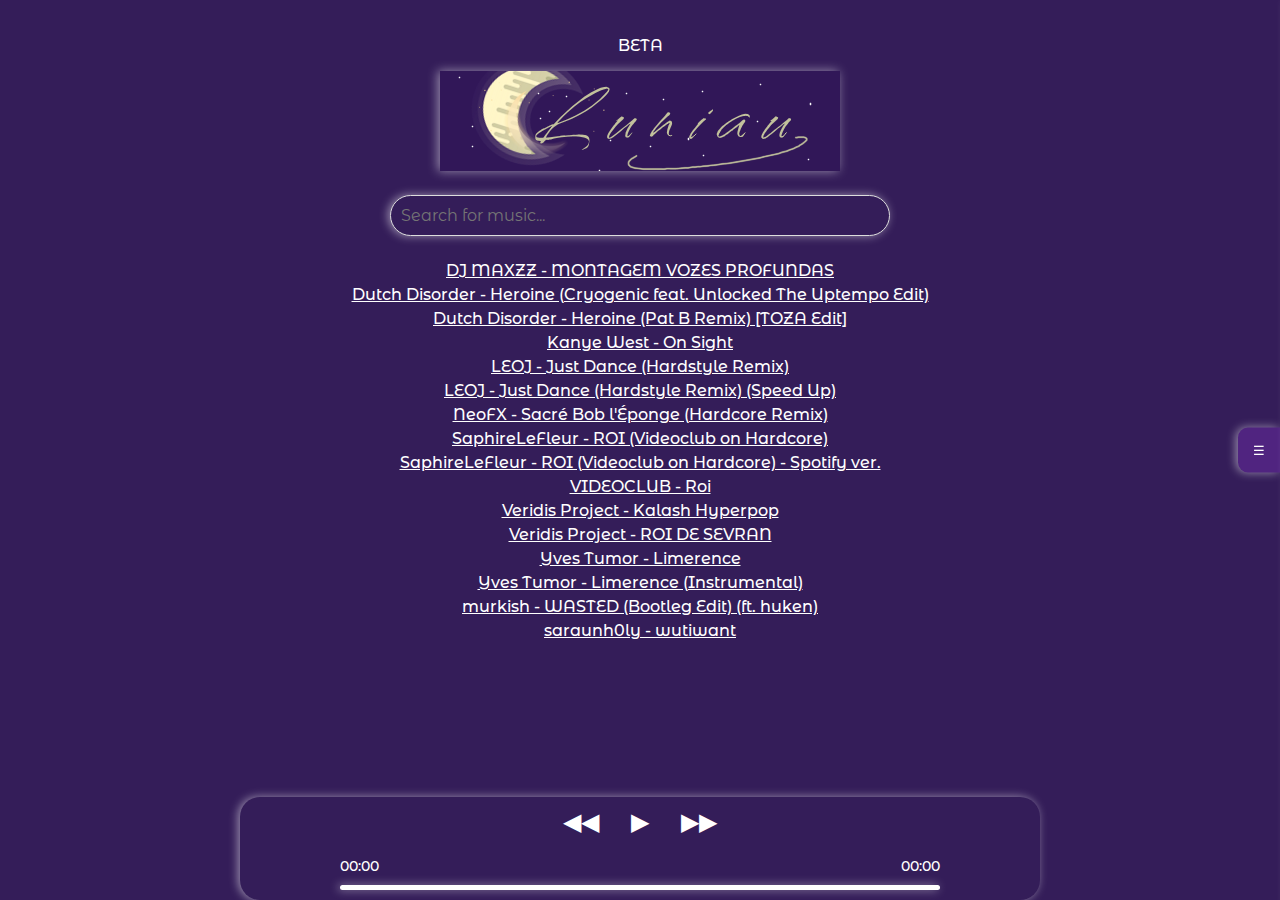
==== test.html @ b445c21f "Update" ====
<!DOCTYPE html>
<html lang="fr">
<head>
    <link rel="icon" type="image/x-icon" href="favicon.ico">
    <link href="https://fonts.googleapis.com/css2?family=Montserrat+Alternates:ital,wght@0,100;0,200;0,300;0,400;0,500;0,600;0,700;0,800;0,900;1,100;1,200;1,300;1,400;1,500;1,600;1,700;1,800;1,900&display=swap" rel="stylesheet">
    <meta charset="UTF-8">
    <meta name="viewport" content="width=device-width, initial-scale=1.0">
    <title>Luniau BETA</title>
    <style>
		body {
			background-color: #341d59;
			color: #ffffff;
			font-family: "Montserrat Alternates", sans-serif;
			font-weight: 500;
			font-style: normal;
			text-align: center;
			margin: 0;
			padding: 0;
			display: flex;
			flex-direction: column;
			justify-content: center;
			align-items: center;
			min-height: 100vh;
			position: relative;
		}
		.container {
			flex: 1;
			display: flex;
			flex-direction: column;
			align-items: center;
			margin: 20px;
			box-sizing: border-box;
		}
		img {
			margin-bottom: 20px;
			max-width: 100%;
			height: auto;
			box-shadow: -2px 0 10px rgba(255, 255, 255, 0.5);
		}
		ul {
			list-style-type: none;
			padding: 0;
			margin: 0;
		}
		li {
			margin: 5px 0;
		}
		a {
			cursor: pointer;
			text-decoration: underline;
			color: #ffffff;
		}
		a:hover {
			color: #dddddd;
		}
		.audio-container {
			background-color: #341d59;
			padding: 10px;
			box-sizing: border-box;
			display: flex;
			flex-direction: column;
			align-items: center;
			justify-content: center;
			z-index: 5;
			width: 100%;
			max-width: 800px;
			margin: 0 auto;
			box-shadow: -2px 0 10px rgba(255, 255, 255, 0.5);
			border-radius: 20px;
		}
		.audio-controls {
			display: flex;
			align-items: center;
			margin-bottom: 10px;
		}
		.audio-controls button {
			background: none;
			border: none;
			color: #ffffff;
			font-size: 24px;
			cursor: pointer;
			margin: 0 10px;
		}
		.audio-controls button:disabled {
			color: #555555;
			cursor: not-allowed;
		}
		.progress-container {
			width: 80%;
			max-width: 600px;
			height: 5px;
			background-color: #ffffff;
			border-radius: 2.5px;
			position: relative;
			cursor: pointer;
			margin-top: 10px;
		}
		.progress-bar {
			height: 100%;
			background-color: #bc8dbc;
			width: 0;
			border-radius: 3px;
		}
		.timer-container {
			display: flex;
			justify-content: space-between;
			width: 80%;
			max-width: 600px;
			margin-top: 10px;
			position: relative;
		}
		.current-time {
			font-size: 14px;
			text-align: left;
			margin-right: auto;
		}
		.duration {
			font-size: 14px;
			text-align: right;
			margin-left: auto;
		}
		input[type="text"] {
			padding: 10px;
			margin-bottom: 20px;
			border: 1px solid #ddd;
			border-radius: 50px;
			width: 100%;
			max-width: 500px;
			box-sizing: border-box;
			font-size: 16px;
			font-family: "Montserrat Alternates", sans-serif;
			background-color: #341d59;
			color: #ffffff;
			box-shadow: -2px 0 10px rgba(255, 255, 255, 0.5);
		}
		.panel-right {
			position: fixed;
			top: 50%;
			right: 50px;
			transform: translateY(-50%);
			background-color: #502480;
			padding: 10px;
			border-radius: 20px;
			display: flex;
			flex-direction: column;
			align-items: center;
			opacity: 1;
			z-index: 5;
		}
		.panel-right button {
			background-color: #ffffff;
			color: #341d59;
			border: none;
			padding: 10px 20px;
			margin: 5px 0;
			border-radius: 20px;
			font-family: "Montserrat Alternates", sans-serif;
			cursor: pointer;
			transition: background-color 0.3s;
		}
		.panel-right.hidden {
			transform: translateY(-50%) translateX(100%);
			opacity: 0;
			pointer-events: none;
			transition: transform 0.3s ease, opacity 0.3s ease;
		}
		.panel-right button:hover {
			background-color: #dddddd;
		}
		.toggle-panel-btn {
			position: fixed;
			top: 50%;
			right: 0;
			transform: translateY(-50%);
			background-color: #502480;
			color: #ffffff;
			border: none;
			padding: 15px;
			border-radius: 10px 0 0 10px;
			box-shadow: -2px 0 10px rgba(255, 255, 255, 0.5);
			cursor: pointer;
			z-index: 10;
		}
		.toggle-panel-btn:hover {
			background-color: #341d59;
		}
		.modal {
			display: none;
			position: fixed;
			z-index: 100;
			left: 0;
			top: 0;
			width: 100%;
			height: 100%;
			overflow: auto;
			background-color: rgba(0, 0, 0, 0.6);
		}
		.modal-content {
			background-color: #000000;
			color: #ffffff;
			margin: 15% auto;
			padding: 20px;
			border: 1px solid #888;
			width: 80%;
			max-width: 600px;
			border-radius: 10px;
			text-align: left;
		}
		.modal-content img {
			max-width: 100%;
			height: auto;
			display: block;
			margin: 0 auto 10px;
		}
		.close {
			color: #aaa;
			float: right;
			font-size: 28px;
			font-weight: bold;
		}
		.close:hover,
		.close:focus {
			color: #ffffff;
			text-decoration: none;
			cursor: pointer;
		}
		.settings-panel {
			position: fixed;
			top: 0;
			right: -350px;
			width: 300px;
			height: 100%;
			background-color: #502480;
			padding: 20px;
			z-index: 10;
		}
		.settings-panel.show {
			right: 0;
		}
		.settings-panel label {
			display: block;
			margin-bottom: 10px;
		}
		.settings-panel input[type="checkbox"] {
			margin-right: 10px;
		}
		.settings-panel .close {
			position: absolute;
			top: 10px;
			right: 10px;
			font-size: 24px;
			cursor: pointer;
		}
		.settings-panel,
		.panel-right,
		.audio-container,
		.modal-content,
		.progress-container {
			box-shadow: -2px 0 10px rgba(255, 255, 255, 0.5);
			transition: box-shadow 0.3s ease, transform 0.3s ease, opacity 0.3s ease, right 0.3s ease;
		}
    </style>
</head>
<body>
    <div class="container">
        <p>BETA</p>
        <a href="https://github.com/LeBazarDeBryan/Luniau#readme">
            <img src="" id="banner" alt="Luniau">
        </a>
        <script type="text/javascript">
            var images = ['banner/IMG_01.png', 'banner/IMG_02.png', 'banner/IMG_03.png', 'banner/IMG_04.png', 'banner/IMG_05.png', 'banner/IMG_06.png', 'banner/IMG_07.png'];
            document.getElementById('banner').src = images[Math.floor(Math.random() * images.length)];
        </script>
        <input type="text" id="search-box" placeholder="Search for music...">
        <ul id="file-list"></ul>
    </div>
    <div class="panel-right hidden">
        <button id="info-btn">Info</button>
        <button id="lyrics-btn">Lyrics</button>
        <button id="about-btn">About</button>
        <button id="settings-btn">Settings</button>
    </div>
    <button class="toggle-panel-btn">☰</button>
    <div class="audio-container">
        <div class="audio-controls">
            <button id="prev-btn">&#9664;&#9664;</button>
            <button id="play-btn">&#9654;</button>
            <button id="pause-btn" style="display: none;">&#10074;&#10074;</button>
            <button id="next-btn">&#9654;&#9654;</button>
        </div>
		  <div class="timer-container">
            <span class="current-time" id="current-time">00:00</span>
            <span class="duration" id="duration">00:00</span>
          </div>
        <div class="progress-container" id="progress-container">
            <div class="progress-bar" id="progress-bar"></div>
        </div>
    </div>
    <div id="modal" class="modal">
        <div class="modal-content">
            <span class="close">&times;</span>
            <img id="modal-cover" src="" alt="">
            <h2 id="modal-title"></h2>
            <div id="modal-content"></div>
        </div>
    </div>
    <div id="settings-panel" class="settings-panel">
        <span class="close">❌</span>
        <h2>Settings</h2>
        <label><input type="checkbox" id="partyMode">Party Mode</label>
    </div>
    <script>
        function loadMusicFiles() {
            fetch('music.json')
                .then(response => response.json())
                .then(files => {
                    const fileList = document.getElementById('file-list');
                    const audioPlayer = new Audio();
                    const searchBox = document.getElementById('search-box');
                    const lyricsBtn = document.getElementById('lyrics-btn');
                    const infoBtn = document.getElementById('info-btn');
                    const playBtn = document.getElementById('play-btn');
                    const pauseBtn = document.getElementById('pause-btn');
                    const prevBtn = document.getElementById('prev-btn');
                    const nextBtn = document.getElementById('next-btn');
                    const progressBar = document.getElementById('progress-bar');
                    const progressContainer = document.getElementById('progress-container');
                    const currentTime = document.getElementById('current-time');
                    const duration = document.getElementById('duration');
					const songData = ('music.json');
					
					function updateTitleAndAudio(song) {
						audioPlayer.src = song.path;
						document.title = `${song.name}`;	
					}

                    let currentTrackIndex = 0;
                    let tracks = [];

                    function renderFiles(filteredFiles) {
                        fileList.innerHTML = '';
                        filteredFiles.forEach((file, index) => {
                            const listItem = document.createElement('li');
                            const link = document.createElement('a');
                            link.href = '#';
                            link.textContent = file.name;

                            link.addEventListener('click', (event) => {
                                event.preventDefault();
                                playTrack(index);

                                lyricsBtn.dataset.lyrics = file.lyrics || 'No lyrics available.';
                                infoBtn.dataset.cover = file.cover || '';
                                infoBtn.dataset.date = file.date || 'Unknown';
                                infoBtn.dataset.additionalInfo = file.additionalInfo || 'No additional information available.';
                            });

                            listItem.appendChild(link);
                            fileList.appendChild(listItem);
                        });

                        tracks = filteredFiles;
                    }

                    function filterFiles() {
                        const query = searchBox.value.toLowerCase();
                        const filteredFiles = files.filter(file => file.name.toLowerCase().includes(query));
                        renderFiles(filteredFiles);
                    }

                    function playTrack(index) {
                        if (index >= 0 && index < tracks.length) {
                            const track = tracks[index];
                            audioPlayer.src = track.path;
                            audioPlayer.play()
                                .catch(error => console.error('Error playing the audio file:', error));
                            currentTrackIndex = index;
                            playBtn.style.display = 'none';
                            pauseBtn.style.display = 'inline';
                        }
                    }

                    function updateProgress() {
                        const progress = (audioPlayer.currentTime / audioPlayer.duration) * 100;
                        progressBar.style.width = `${progress}%`;
                        currentTime.textContent = formatTime(audioPlayer.currentTime);
                        duration.textContent = formatTime(audioPlayer.duration);
                    }

                    function formatTime(seconds) {
                        const minutes = Math.floor(seconds / 60);
                        const secs = Math.floor(seconds % 60);
                        return `${minutes.toString().padStart(2, '0')}:${secs.toString().padStart(2, '0')}`;
                    }

                    function togglePlayPause() {
                        if (audioPlayer.paused) {
                            audioPlayer.play();
                            playBtn.style.display = 'none';
                            pauseBtn.style.display = 'inline';
                        } else {
                            audioPlayer.pause();
                            playBtn.style.display = 'inline';
                            pauseBtn.style.display = 'none';
                        }
                    }

                    function nextTrack() {
                        if (currentTrackIndex < tracks.length - 1) {
                            playTrack(currentTrackIndex + 1);
                        }
                    }

                    function prevTrack() {
                        if (currentTrackIndex > 0) {
                            playTrack(currentTrackIndex - 1);
                        }
                    }

                    audioPlayer.addEventListener('timeupdate', updateProgress);
                    audioPlayer.addEventListener('ended', nextTrack);

                    playBtn.addEventListener('click', togglePlayPause);
                    pauseBtn.addEventListener('click', togglePlayPause);
                    nextBtn.addEventListener('click', nextTrack);
                    prevBtn.addEventListener('click', prevTrack);

                    progressContainer.addEventListener('click', (event) => {
                        const rect = progressContainer.getBoundingClientRect();
                        const offsetX = event.clientX - rect.left;
                        const progressPercent = offsetX / rect.width;
                        audioPlayer.currentTime = progressPercent * audioPlayer.duration;
                    });

                    searchBox.addEventListener('input', filterFiles);

                    renderFiles(files);
                })
                .catch(error => console.error('Error loading file list:', error));
        }

        function fetchFileContent(filePath) {
            return fetch(filePath)
                .then(response => {
                    if (!response.ok) {
                        throw new Error('File not found');
                    }
                    return response.text();
                })
                .catch(() => 'Not found.');
        }

        document.addEventListener('DOMContentLoaded', loadMusicFiles);
		
		const panel = document.querySelector('.panel-right');
		const toggleBtn = document.querySelector('.toggle-panel-btn');
		const modal = document.getElementById('modal');
		const closeModal = document.querySelector('.close');
		const modalTitle = document.getElementById('modal-title');
		const modalContent = document.getElementById('modal-content');
		const modalCover = document.getElementById('modal-cover');
		const settingsPanel = document.getElementById('settings-panel');
		const settingsBtn = document.getElementById('settings-btn');
		const closeSettingsBtn = document.querySelector('#settings-panel .close');
		const rgbCycleToggle = document.getElementById('partyMode');
		const banner = document.getElementById('banner');
		const searchbox = document.getElementById('search-box');
		const progressContainer = document.getElementById('progress-container');

		const elementsWithShadow = [
			settingsPanel,
			panel,
			document.querySelector('.audio-container'),
			toggleBtn,
			banner,
			searchbox,
			progressContainer
		];

		let rgbCycleInterval;

		function startRgbCycle() {
			let hue = 0;
			rgbCycleInterval = setInterval(() => {
				hue = (hue + 1) % 360;
				const shadowColor = `hsl(${hue}, 100%, 50%)`;

				elementsWithShadow.forEach(element => {
					element.style.boxShadow = `-2px 0 10px ${shadowColor}`;
				});
			}, 30);
		}

		function stopRgbCycle() {
			clearInterval(rgbCycleInterval);
			elementsWithShadow.forEach(element => {
				element.style.boxShadow = `-2px 0 10px rgba(255, 255, 255, 0.5)`;
			});
		}

		rgbCycleToggle.addEventListener('change', () => {
			if (rgbCycleToggle.checked) {
				startRgbCycle();
			} else {
				stopRgbCycle();
			}
		});

		toggleBtn.addEventListener('click', () => {
			panel.classList.toggle('hidden');
		});

		settingsBtn.addEventListener('click', () => {
			settingsPanel.classList.add('show');
		});

		closeSettingsBtn.addEventListener('click', () => {
			settingsPanel.classList.remove('show');
		});

		function openModal(title, content, imageSrc = '') {
			modalTitle.textContent = title;
			modalContent.innerHTML = content.replace(/\n/g, '<br>');
			modalCover.src = imageSrc;
			modalCover.style.display = imageSrc ? 'block' : 'none';
			modal.style.display = 'block';
		}

		function closeModalHandler() {
			modal.style.display = 'none';
		}

		document.getElementById('info-btn').addEventListener('click', () => {
			const cover = document.getElementById('info-btn').dataset.cover;
			const datePath = document.getElementById('info-btn').dataset.date;
			const additionalInfoPath = document.getElementById('info-btn').dataset.additionalInfo;

			Promise.all([fetchFileContent(datePath), fetchFileContent(additionalInfoPath)])
				.then(([dateContent, additionalInfoContent]) => {
					openModal('Info', `Date: ${dateContent}<br /><br />Additional Information: ${additionalInfoContent}`, cover);
				});
		});

		document.getElementById('lyrics-btn').addEventListener('click', () => {
			const lyricsPath = document.getElementById('lyrics-btn').dataset.lyrics;
			fetchFileContent(lyricsPath)
				.then(lyricsContent => openModal('Lyrics', lyricsContent));
		});

		document.getElementById('about-btn').addEventListener('click', () => openModal('About Luniau', '2024-present<br /><br />Luniau is a streaming "platform" that streams high-quality audio (1411-1536 Kbit/s). There are no ads, no trackers, no cookies. I try my best for privacy and quality. You can make a song request <a href="https://github.com/LeBazarDeBryan/Luniau/issues/new?assignees=&labels=&projects=&template=song-request.md&title=%5BREQUEST%5D+Author+-+Name">here</a>. It helps me to extend the library.<br /><br />Format<br />The date format is DD/MM/YYYY. The music format is <a href="https://en.wikipedia.org/wiki/WAV">WAV</a>.'));

		closeModal.addEventListener('click', closeModalHandler);
		window.addEventListener('click', (event) => {
			if (event.target === modal) {
				closeModalHandler();
			}
		});
    </script>
</body>
</html>
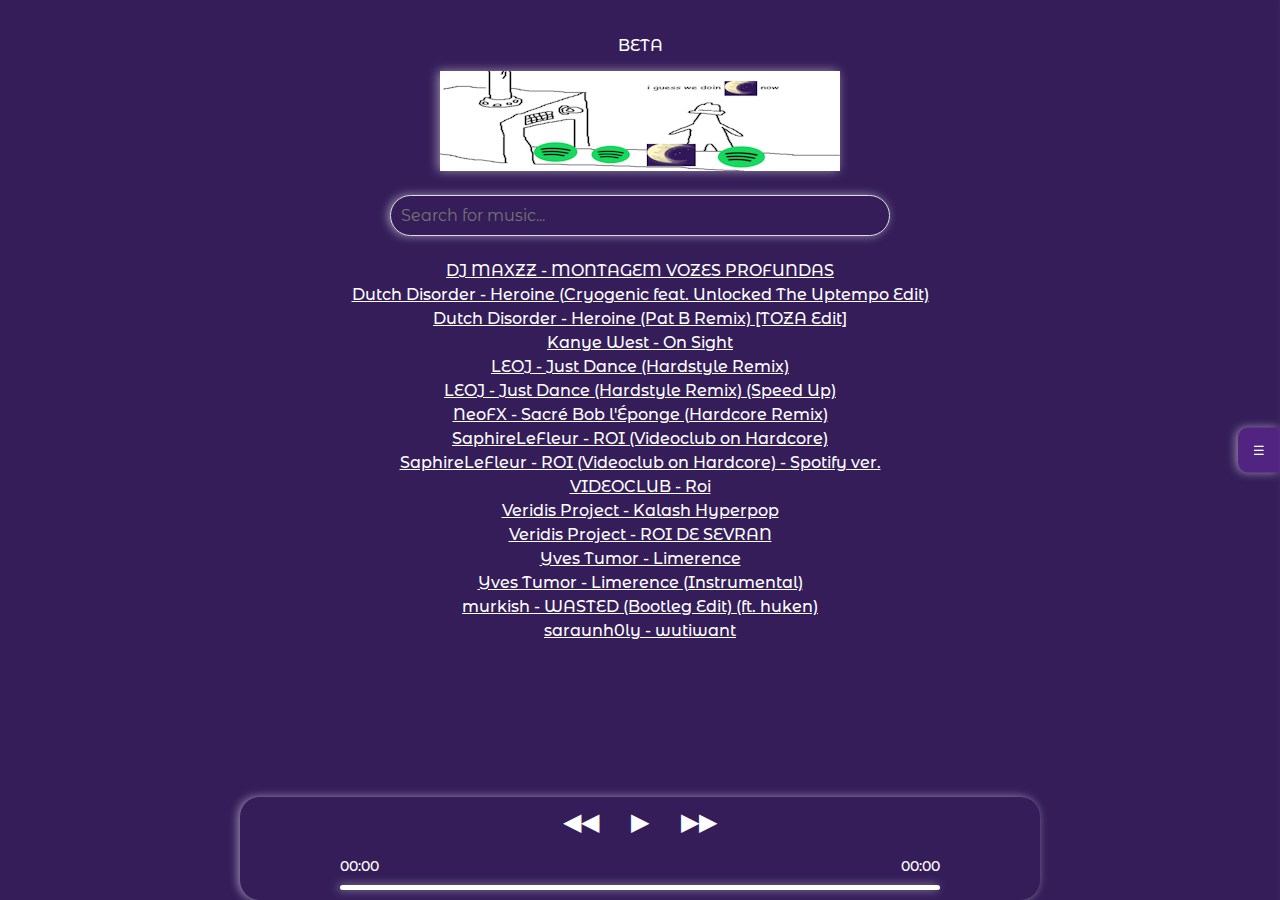
==== commit 0016851f: "Update" ====
--- a/test.html
+++ b/test.html
@@ -327,7 +327,6 @@
                     const progressContainer = document.getElementById('progress-container');
                     const currentTime = document.getElementById('current-time');
                     const duration = document.getElementById('duration');
-					const songData = ('music.json');
 					
 					function updateTitleAndAudio(song) {
 						audioPlayer.src = song.path;
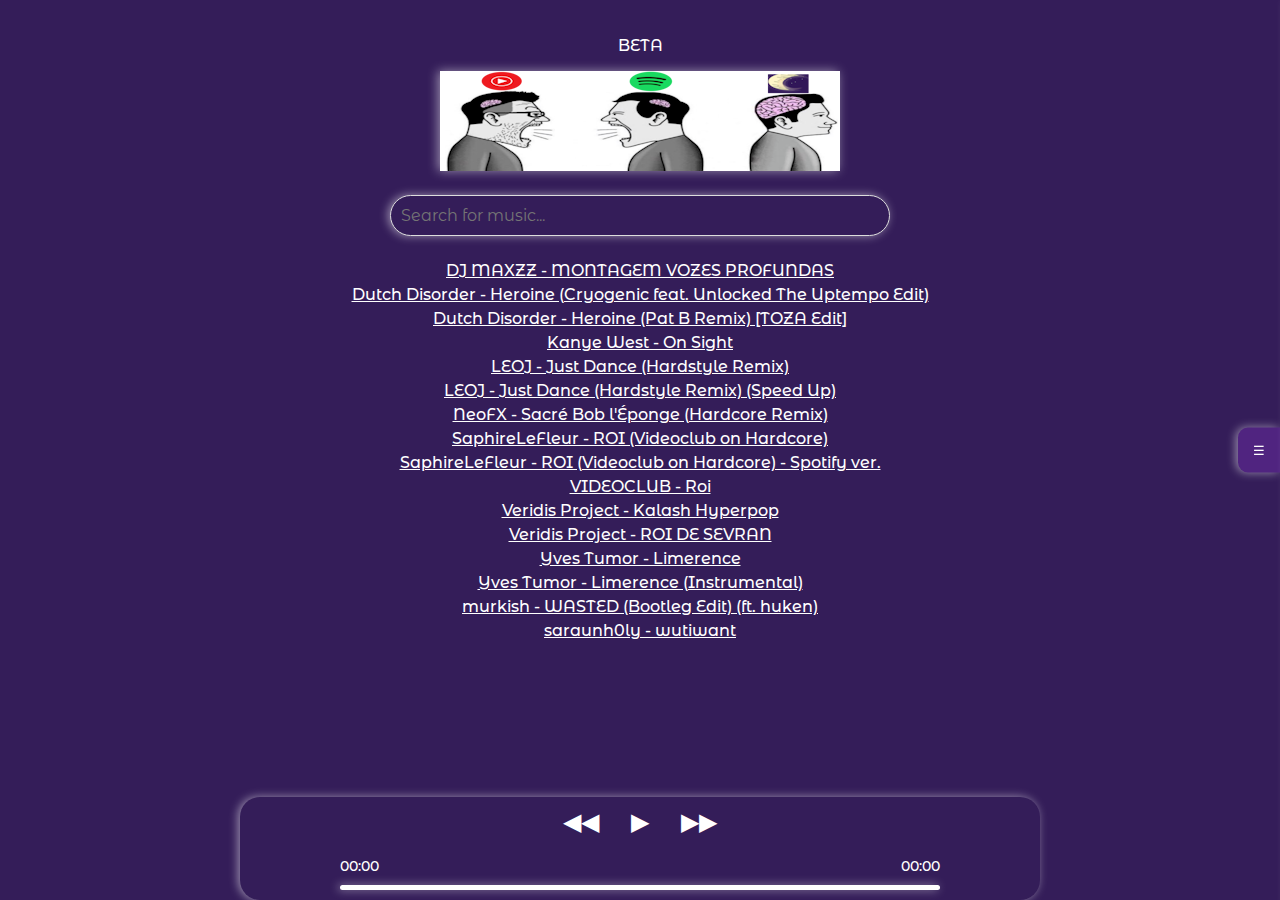
==== commit 87e05161: "Update" ====
--- a/test.html
+++ b/test.html
@@ -327,11 +327,6 @@
                     const progressContainer = document.getElementById('progress-container');
                     const currentTime = document.getElementById('current-time');
                     const duration = document.getElementById('duration');
-					
-					function updateTitleAndAudio(song) {
-						audioPlayer.src = song.path;
-						document.title = `${song.name}`;	
-					}
 
                     let currentTrackIndex = 0;
                     let tracks = [];
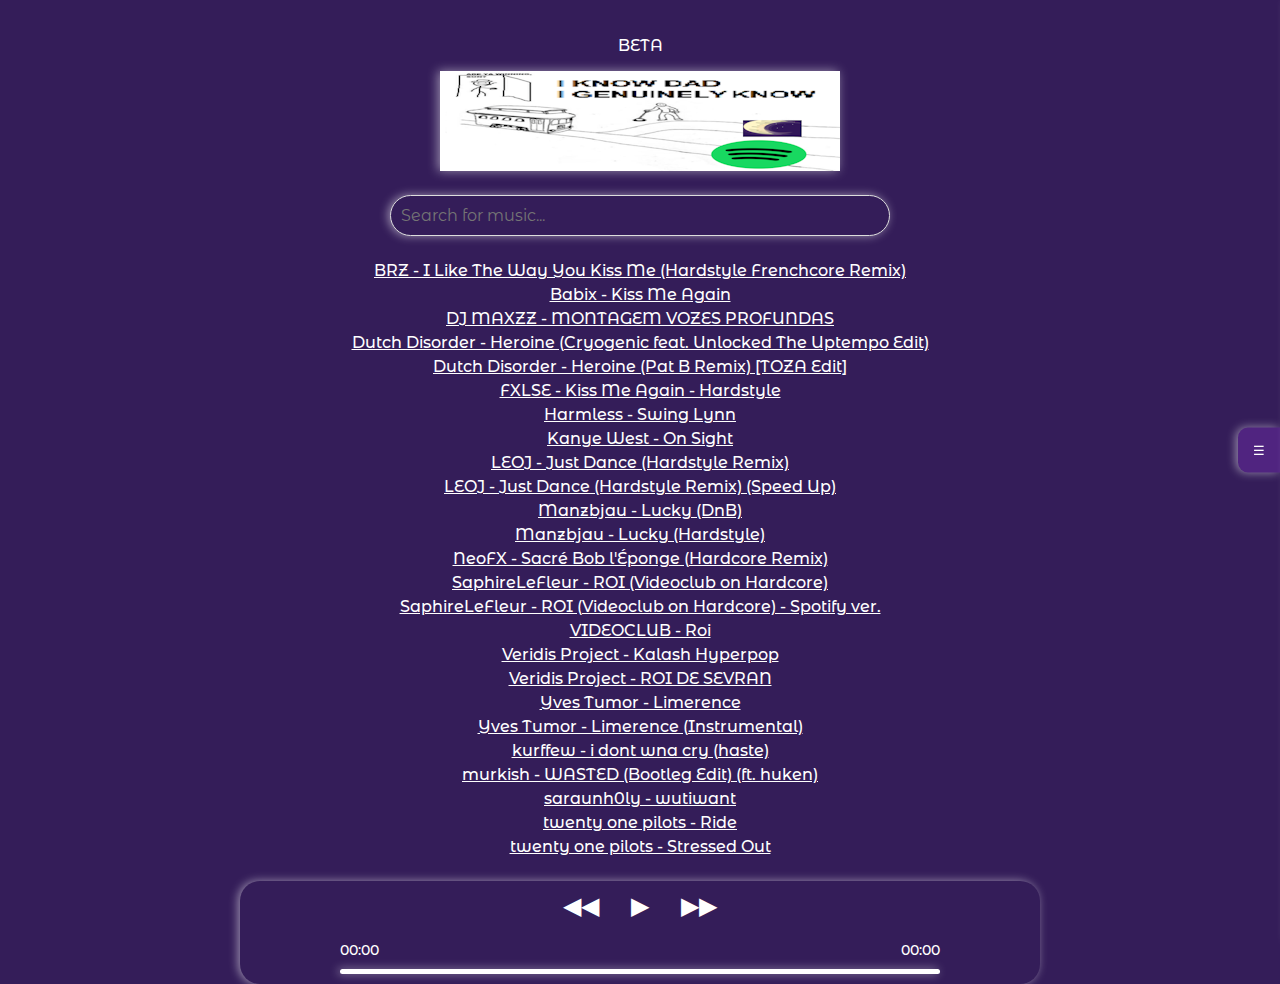
==== commit 15b46c94: "Update" ====
--- a/test.html
+++ b/test.html
@@ -268,7 +268,7 @@
             <img src="" id="banner" alt="Luniau">
         </a>
         <script type="text/javascript">
-            var images = ['banner/IMG_01.png', 'banner/IMG_02.png', 'banner/IMG_03.png', 'banner/IMG_04.png', 'banner/IMG_05.png', 'banner/IMG_06.png', 'banner/IMG_07.png'];
+            var images = ['banner/IMG_01.png', 'banner/IMG_02.png', 'banner/IMG_03.png', 'banner/IMG_04.png', 'banner/IMG_05.png', 'banner/IMG_06.png', 'banner/IMG_07.png', 'banner/IMG_08.png', 'banner/IMG_09.png'];
             document.getElementById('banner').src = images[Math.floor(Math.random() * images.length)];
         </script>
         <input type="text" id="search-box" placeholder="Search for music...">
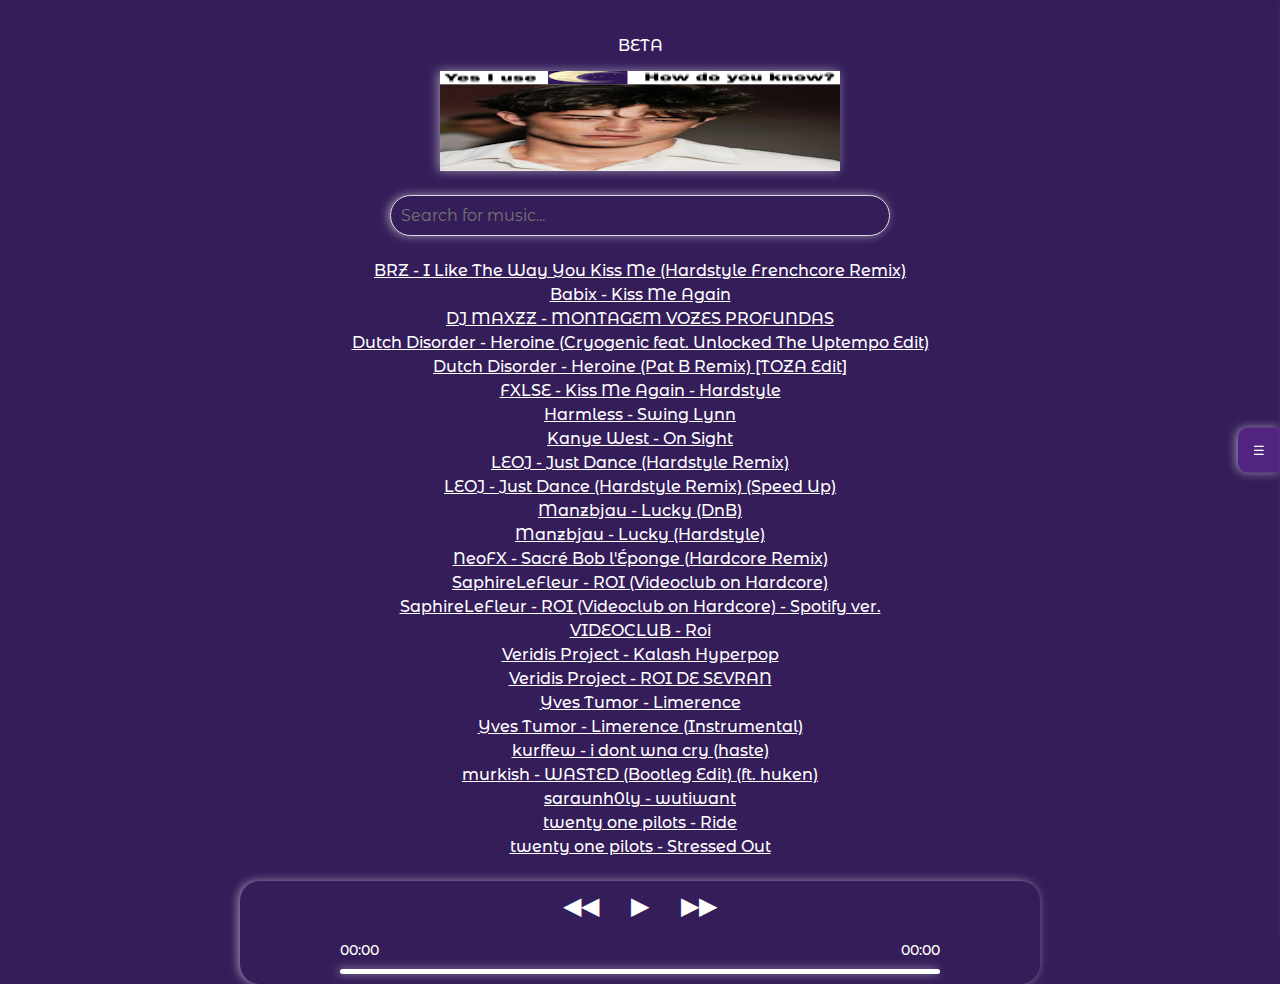
==== commit 561a4017: "Update" ====
--- a/test.html
+++ b/test.html
@@ -2,264 +2,11 @@
 <html lang="fr">
 <head>
     <link rel="icon" type="image/x-icon" href="favicon.ico">
+	<link rel="stylesheet" href="style.css">
     <link href="https://fonts.googleapis.com/css2?family=Montserrat+Alternates:ital,wght@0,100;0,200;0,300;0,400;0,500;0,600;0,700;0,800;0,900;1,100;1,200;1,300;1,400;1,500;1,600;1,700;1,800;1,900&display=swap" rel="stylesheet">
     <meta charset="UTF-8">
     <meta name="viewport" content="width=device-width, initial-scale=1.0">
     <title>Luniau BETA</title>
-    <style>
-		body {
-			background-color: #341d59;
-			color: #ffffff;
-			font-family: "Montserrat Alternates", sans-serif;
-			font-weight: 500;
-			font-style: normal;
-			text-align: center;
-			margin: 0;
-			padding: 0;
-			display: flex;
-			flex-direction: column;
-			justify-content: center;
-			align-items: center;
-			min-height: 100vh;
-			position: relative;
-		}
-		.container {
-			flex: 1;
-			display: flex;
-			flex-direction: column;
-			align-items: center;
-			margin: 20px;
-			box-sizing: border-box;
-		}
-		img {
-			margin-bottom: 20px;
-			max-width: 100%;
-			height: auto;
-			box-shadow: -2px 0 10px rgba(255, 255, 255, 0.5);
-		}
-		ul {
-			list-style-type: none;
-			padding: 0;
-			margin: 0;
-		}
-		li {
-			margin: 5px 0;
-		}
-		a {
-			cursor: pointer;
-			text-decoration: underline;
-			color: #ffffff;
-		}
-		a:hover {
-			color: #dddddd;
-		}
-		.audio-container {
-			background-color: #341d59;
-			padding: 10px;
-			box-sizing: border-box;
-			display: flex;
-			flex-direction: column;
-			align-items: center;
-			justify-content: center;
-			z-index: 5;
-			width: 100%;
-			max-width: 800px;
-			margin: 0 auto;
-			box-shadow: -2px 0 10px rgba(255, 255, 255, 0.5);
-			border-radius: 20px;
-		}
-		.audio-controls {
-			display: flex;
-			align-items: center;
-			margin-bottom: 10px;
-		}
-		.audio-controls button {
-			background: none;
-			border: none;
-			color: #ffffff;
-			font-size: 24px;
-			cursor: pointer;
-			margin: 0 10px;
-		}
-		.audio-controls button:disabled {
-			color: #555555;
-			cursor: not-allowed;
-		}
-		.progress-container {
-			width: 80%;
-			max-width: 600px;
-			height: 5px;
-			background-color: #ffffff;
-			border-radius: 2.5px;
-			position: relative;
-			cursor: pointer;
-			margin-top: 10px;
-		}
-		.progress-bar {
-			height: 100%;
-			background-color: #bc8dbc;
-			width: 0;
-			border-radius: 3px;
-		}
-		.timer-container {
-			display: flex;
-			justify-content: space-between;
-			width: 80%;
-			max-width: 600px;
-			margin-top: 10px;
-			position: relative;
-		}
-		.current-time {
-			font-size: 14px;
-			text-align: left;
-			margin-right: auto;
-		}
-		.duration {
-			font-size: 14px;
-			text-align: right;
-			margin-left: auto;
-		}
-		input[type="text"] {
-			padding: 10px;
-			margin-bottom: 20px;
-			border: 1px solid #ddd;
-			border-radius: 50px;
-			width: 100%;
-			max-width: 500px;
-			box-sizing: border-box;
-			font-size: 16px;
-			font-family: "Montserrat Alternates", sans-serif;
-			background-color: #341d59;
-			color: #ffffff;
-			box-shadow: -2px 0 10px rgba(255, 255, 255, 0.5);
-		}
-		.panel-right {
-			position: fixed;
-			top: 50%;
-			right: 50px;
-			transform: translateY(-50%);
-			background-color: #502480;
-			padding: 10px;
-			border-radius: 20px;
-			display: flex;
-			flex-direction: column;
-			align-items: center;
-			opacity: 1;
-			z-index: 5;
-		}
-		.panel-right button {
-			background-color: #ffffff;
-			color: #341d59;
-			border: none;
-			padding: 10px 20px;
-			margin: 5px 0;
-			border-radius: 20px;
-			font-family: "Montserrat Alternates", sans-serif;
-			cursor: pointer;
-			transition: background-color 0.3s;
-		}
-		.panel-right.hidden {
-			transform: translateY(-50%) translateX(100%);
-			opacity: 0;
-			pointer-events: none;
-			transition: transform 0.3s ease, opacity 0.3s ease;
-		}
-		.panel-right button:hover {
-			background-color: #dddddd;
-		}
-		.toggle-panel-btn {
-			position: fixed;
-			top: 50%;
-			right: 0;
-			transform: translateY(-50%);
-			background-color: #502480;
-			color: #ffffff;
-			border: none;
-			padding: 15px;
-			border-radius: 10px 0 0 10px;
-			box-shadow: -2px 0 10px rgba(255, 255, 255, 0.5);
-			cursor: pointer;
-			z-index: 10;
-		}
-		.toggle-panel-btn:hover {
-			background-color: #341d59;
-		}
-		.modal {
-			display: none;
-			position: fixed;
-			z-index: 100;
-			left: 0;
-			top: 0;
-			width: 100%;
-			height: 100%;
-			overflow: auto;
-			background-color: rgba(0, 0, 0, 0.6);
-		}
-		.modal-content {
-			background-color: #000000;
-			color: #ffffff;
-			margin: 15% auto;
-			padding: 20px;
-			border: 1px solid #888;
-			width: 80%;
-			max-width: 600px;
-			border-radius: 10px;
-			text-align: left;
-		}
-		.modal-content img {
-			max-width: 100%;
-			height: auto;
-			display: block;
-			margin: 0 auto 10px;
-		}
-		.close {
-			color: #aaa;
-			float: right;
-			font-size: 28px;
-			font-weight: bold;
-		}
-		.close:hover,
-		.close:focus {
-			color: #ffffff;
-			text-decoration: none;
-			cursor: pointer;
-		}
-		.settings-panel {
-			position: fixed;
-			top: 0;
-			right: -350px;
-			width: 300px;
-			height: 100%;
-			background-color: #502480;
-			padding: 20px;
-			z-index: 10;
-		}
-		.settings-panel.show {
-			right: 0;
-		}
-		.settings-panel label {
-			display: block;
-			margin-bottom: 10px;
-		}
-		.settings-panel input[type="checkbox"] {
-			margin-right: 10px;
-		}
-		.settings-panel .close {
-			position: absolute;
-			top: 10px;
-			right: 10px;
-			font-size: 24px;
-			cursor: pointer;
-		}
-		.settings-panel,
-		.panel-right,
-		.audio-container,
-		.modal-content,
-		.progress-container {
-			box-shadow: -2px 0 10px rgba(255, 255, 255, 0.5);
-			transition: box-shadow 0.3s ease, transform 0.3s ease, opacity 0.3s ease, right 0.3s ease;
-		}
-    </style>
 </head>
 <body>
     <div class="container">
@@ -309,246 +56,6 @@
         <h2>Settings</h2>
         <label><input type="checkbox" id="partyMode">Party Mode</label>
     </div>
-    <script>
-        function loadMusicFiles() {
-            fetch('music.json')
-                .then(response => response.json())
-                .then(files => {
-                    const fileList = document.getElementById('file-list');
-                    const audioPlayer = new Audio();
-                    const searchBox = document.getElementById('search-box');
-                    const lyricsBtn = document.getElementById('lyrics-btn');
-                    const infoBtn = document.getElementById('info-btn');
-                    const playBtn = document.getElementById('play-btn');
-                    const pauseBtn = document.getElementById('pause-btn');
-                    const prevBtn = document.getElementById('prev-btn');
-                    const nextBtn = document.getElementById('next-btn');
-                    const progressBar = document.getElementById('progress-bar');
-                    const progressContainer = document.getElementById('progress-container');
-                    const currentTime = document.getElementById('current-time');
-                    const duration = document.getElementById('duration');
-
-                    let currentTrackIndex = 0;
-                    let tracks = [];
-
-                    function renderFiles(filteredFiles) {
-                        fileList.innerHTML = '';
-                        filteredFiles.forEach((file, index) => {
-                            const listItem = document.createElement('li');
-                            const link = document.createElement('a');
-                            link.href = '#';
-                            link.textContent = file.name;
-
-                            link.addEventListener('click', (event) => {
-                                event.preventDefault();
-                                playTrack(index);
-
-                                lyricsBtn.dataset.lyrics = file.lyrics || 'No lyrics available.';
-                                infoBtn.dataset.cover = file.cover || '';
-                                infoBtn.dataset.date = file.date || 'Unknown';
-                                infoBtn.dataset.additionalInfo = file.additionalInfo || 'No additional information available.';
-                            });
-
-                            listItem.appendChild(link);
-                            fileList.appendChild(listItem);
-                        });
-
-                        tracks = filteredFiles;
-                    }
-
-                    function filterFiles() {
-                        const query = searchBox.value.toLowerCase();
-                        const filteredFiles = files.filter(file => file.name.toLowerCase().includes(query));
-                        renderFiles(filteredFiles);
-                    }
-
-                    function playTrack(index) {
-                        if (index >= 0 && index < tracks.length) {
-                            const track = tracks[index];
-                            audioPlayer.src = track.path;
-                            audioPlayer.play()
-                                .catch(error => console.error('Error playing the audio file:', error));
-                            currentTrackIndex = index;
-                            playBtn.style.display = 'none';
-                            pauseBtn.style.display = 'inline';
-                        }
-                    }
-
-                    function updateProgress() {
-                        const progress = (audioPlayer.currentTime / audioPlayer.duration) * 100;
-                        progressBar.style.width = `${progress}%`;
-                        currentTime.textContent = formatTime(audioPlayer.currentTime);
-                        duration.textContent = formatTime(audioPlayer.duration);
-                    }
-
-                    function formatTime(seconds) {
-                        const minutes = Math.floor(seconds / 60);
-                        const secs = Math.floor(seconds % 60);
-                        return `${minutes.toString().padStart(2, '0')}:${secs.toString().padStart(2, '0')}`;
-                    }
-
-                    function togglePlayPause() {
-                        if (audioPlayer.paused) {
-                            audioPlayer.play();
-                            playBtn.style.display = 'none';
-                            pauseBtn.style.display = 'inline';
-                        } else {
-                            audioPlayer.pause();
-                            playBtn.style.display = 'inline';
-                            pauseBtn.style.display = 'none';
-                        }
-                    }
-
-                    function nextTrack() {
-                        if (currentTrackIndex < tracks.length - 1) {
-                            playTrack(currentTrackIndex + 1);
-                        }
-                    }
-
-                    function prevTrack() {
-                        if (currentTrackIndex > 0) {
-                            playTrack(currentTrackIndex - 1);
-                        }
-                    }
-
-                    audioPlayer.addEventListener('timeupdate', updateProgress);
-                    audioPlayer.addEventListener('ended', nextTrack);
-
-                    playBtn.addEventListener('click', togglePlayPause);
-                    pauseBtn.addEventListener('click', togglePlayPause);
-                    nextBtn.addEventListener('click', nextTrack);
-                    prevBtn.addEventListener('click', prevTrack);
-
-                    progressContainer.addEventListener('click', (event) => {
-                        const rect = progressContainer.getBoundingClientRect();
-                        const offsetX = event.clientX - rect.left;
-                        const progressPercent = offsetX / rect.width;
-                        audioPlayer.currentTime = progressPercent * audioPlayer.duration;
-                    });
-
-                    searchBox.addEventListener('input', filterFiles);
-
-                    renderFiles(files);
-                })
-                .catch(error => console.error('Error loading file list:', error));
-        }
-
-        function fetchFileContent(filePath) {
-            return fetch(filePath)
-                .then(response => {
-                    if (!response.ok) {
-                        throw new Error('File not found');
-                    }
-                    return response.text();
-                })
-                .catch(() => 'Not found.');
-        }
-
-        document.addEventListener('DOMContentLoaded', loadMusicFiles);
-		
-		const panel = document.querySelector('.panel-right');
-		const toggleBtn = document.querySelector('.toggle-panel-btn');
-		const modal = document.getElementById('modal');
-		const closeModal = document.querySelector('.close');
-		const modalTitle = document.getElementById('modal-title');
-		const modalContent = document.getElementById('modal-content');
-		const modalCover = document.getElementById('modal-cover');
-		const settingsPanel = document.getElementById('settings-panel');
-		const settingsBtn = document.getElementById('settings-btn');
-		const closeSettingsBtn = document.querySelector('#settings-panel .close');
-		const rgbCycleToggle = document.getElementById('partyMode');
-		const banner = document.getElementById('banner');
-		const searchbox = document.getElementById('search-box');
-		const progressContainer = document.getElementById('progress-container');
-
-		const elementsWithShadow = [
-			settingsPanel,
-			panel,
-			document.querySelector('.audio-container'),
-			toggleBtn,
-			banner,
-			searchbox,
-			progressContainer
-		];
-
-		let rgbCycleInterval;
-
-		function startRgbCycle() {
-			let hue = 0;
-			rgbCycleInterval = setInterval(() => {
-				hue = (hue + 1) % 360;
-				const shadowColor = `hsl(${hue}, 100%, 50%)`;
-
-				elementsWithShadow.forEach(element => {
-					element.style.boxShadow = `-2px 0 10px ${shadowColor}`;
-				});
-			}, 30);
-		}
-
-		function stopRgbCycle() {
-			clearInterval(rgbCycleInterval);
-			elementsWithShadow.forEach(element => {
-				element.style.boxShadow = `-2px 0 10px rgba(255, 255, 255, 0.5)`;
-			});
-		}
-
-		rgbCycleToggle.addEventListener('change', () => {
-			if (rgbCycleToggle.checked) {
-				startRgbCycle();
-			} else {
-				stopRgbCycle();
-			}
-		});
-
-		toggleBtn.addEventListener('click', () => {
-			panel.classList.toggle('hidden');
-		});
-
-		settingsBtn.addEventListener('click', () => {
-			settingsPanel.classList.add('show');
-		});
-
-		closeSettingsBtn.addEventListener('click', () => {
-			settingsPanel.classList.remove('show');
-		});
-
-		function openModal(title, content, imageSrc = '') {
-			modalTitle.textContent = title;
-			modalContent.innerHTML = content.replace(/\n/g, '<br>');
-			modalCover.src = imageSrc;
-			modalCover.style.display = imageSrc ? 'block' : 'none';
-			modal.style.display = 'block';
-		}
-
-		function closeModalHandler() {
-			modal.style.display = 'none';
-		}
-
-		document.getElementById('info-btn').addEventListener('click', () => {
-			const cover = document.getElementById('info-btn').dataset.cover;
-			const datePath = document.getElementById('info-btn').dataset.date;
-			const additionalInfoPath = document.getElementById('info-btn').dataset.additionalInfo;
-
-			Promise.all([fetchFileContent(datePath), fetchFileContent(additionalInfoPath)])
-				.then(([dateContent, additionalInfoContent]) => {
-					openModal('Info', `Date: ${dateContent}<br /><br />Additional Information: ${additionalInfoContent}`, cover);
-				});
-		});
-
-		document.getElementById('lyrics-btn').addEventListener('click', () => {
-			const lyricsPath = document.getElementById('lyrics-btn').dataset.lyrics;
-			fetchFileContent(lyricsPath)
-				.then(lyricsContent => openModal('Lyrics', lyricsContent));
-		});
-
-		document.getElementById('about-btn').addEventListener('click', () => openModal('About Luniau', '2024-present<br /><br />Luniau is a streaming "platform" that streams high-quality audio (1411-1536 Kbit/s). There are no ads, no trackers, no cookies. I try my best for privacy and quality. You can make a song request <a href="https://github.com/LeBazarDeBryan/Luniau/issues/new?assignees=&labels=&projects=&template=song-request.md&title=%5BREQUEST%5D+Author+-+Name">here</a>. It helps me to extend the library.<br /><br />Format<br />The date format is DD/MM/YYYY. The music format is <a href="https://en.wikipedia.org/wiki/WAV">WAV</a>.'));
-
-		closeModal.addEventListener('click', closeModalHandler);
-		window.addEventListener('click', (event) => {
-			if (event.target === modal) {
-				closeModalHandler();
-			}
-		});
-    </script>
+     <script src="script.js"></script> 
 </body>
 </html>--- a/style.css
+++ b/style.css
@@ -0,0 +1,252 @@
+		body {
+			background-color: #341d59;
+			color: #ffffff;
+			font-family: "Montserrat Alternates", sans-serif;
+			font-weight: 500;
+			font-style: normal;
+			text-align: center;
+			margin: 0;
+			padding: 0;
+			display: flex;
+			flex-direction: column;
+			justify-content: center;
+			align-items: center;
+			min-height: 100vh;
+			position: relative;
+		}
+		.container {
+			flex: 1;
+			display: flex;
+			flex-direction: column;
+			align-items: center;
+			margin: 20px;
+			box-sizing: border-box;
+		}
+		img {
+			margin-bottom: 20px;
+			max-width: 100%;
+			height: auto;
+			box-shadow: -2px 0 10px rgba(255, 255, 255, 0.5);
+		}
+		ul {
+			list-style-type: none;
+			padding: 0;
+			margin: 0;
+		}
+		li {
+			margin: 5px 0;
+		}
+		a {
+			cursor: pointer;
+			text-decoration: underline;
+			color: #ffffff;
+		}
+		a:hover {
+			color: #dddddd;
+		}
+		.audio-container {
+			background-color: #341d59;
+			padding: 10px;
+			box-sizing: border-box;
+			display: flex;
+			flex-direction: column;
+			align-items: center;
+			justify-content: center;
+			z-index: 5;
+			width: 100%;
+			max-width: 800px;
+			margin: 0 auto;
+			box-shadow: -2px 0 10px rgba(255, 255, 255, 0.5);
+			border-radius: 20px;
+		}
+		.audio-controls {
+			display: flex;
+			align-items: center;
+			margin-bottom: 10px;
+		}
+		.audio-controls button {
+			background: none;
+			border: none;
+			color: #ffffff;
+			font-size: 24px;
+			cursor: pointer;
+			margin: 0 10px;
+		}
+		.audio-controls button:disabled {
+			color: #555555;
+			cursor: not-allowed;
+		}
+		.progress-container {
+			width: 80%;
+			max-width: 600px;
+			height: 5px;
+			background-color: #ffffff;
+			border-radius: 2.5px;
+			position: relative;
+			cursor: pointer;
+			margin-top: 10px;
+		}
+		.progress-bar {
+			height: 100%;
+			background-color: #bc8dbc;
+			width: 0;
+			border-radius: 3px;
+		}
+		.timer-container {
+			display: flex;
+			justify-content: space-between;
+			width: 80%;
+			max-width: 600px;
+			margin-top: 10px;
+			position: relative;
+		}
+		.current-time {
+			font-size: 14px;
+			text-align: left;
+			margin-right: auto;
+		}
+		.duration {
+			font-size: 14px;
+			text-align: right;
+			margin-left: auto;
+		}
+		input[type="text"] {
+			padding: 10px;
+			margin-bottom: 20px;
+			border: 1px solid #ddd;
+			border-radius: 50px;
+			width: 100%;
+			max-width: 500px;
+			box-sizing: border-box;
+			font-size: 16px;
+			font-family: "Montserrat Alternates", sans-serif;
+			background-color: #341d59;
+			color: #ffffff;
+			box-shadow: -2px 0 10px rgba(255, 255, 255, 0.5);
+		}
+		.panel-right {
+			position: fixed;
+			top: 50%;
+			right: 50px;
+			transform: translateY(-50%);
+			background-color: #502480;
+			padding: 10px;
+			border-radius: 20px;
+			display: flex;
+			flex-direction: column;
+			align-items: center;
+			opacity: 1;
+			z-index: 5;
+		}
+		.panel-right button {
+			background-color: #ffffff;
+			color: #341d59;
+			border: none;
+			padding: 10px 20px;
+			margin: 5px 0;
+			border-radius: 20px;
+			font-family: "Montserrat Alternates", sans-serif;
+			cursor: pointer;
+			transition: background-color 0.3s;
+		}
+		.panel-right.hidden {
+			transform: translateY(-50%) translateX(100%);
+			opacity: 0;
+			pointer-events: none;
+			transition: transform 0.3s ease, opacity 0.3s ease;
+		}
+		.panel-right button:hover {
+			background-color: #dddddd;
+		}
+		.toggle-panel-btn {
+			position: fixed;
+			top: 50%;
+			right: 0;
+			transform: translateY(-50%);
+			background-color: #502480;
+			color: #ffffff;
+			border: none;
+			padding: 15px;
+			border-radius: 10px 0 0 10px;
+			box-shadow: -2px 0 10px rgba(255, 255, 255, 0.5);
+			cursor: pointer;
+			z-index: 10;
+		}
+		.toggle-panel-btn:hover {
+			background-color: #341d59;
+		}
+		.modal {
+			display: none;
+			position: fixed;
+			z-index: 100;
+			left: 0;
+			top: 0;
+			width: 100%;
+			height: 100%;
+			overflow: auto;
+			background-color: rgba(0, 0, 0, 0.6);
+		}
+		.modal-content {
+			background-color: #000000;
+			color: #ffffff;
+			margin: 15% auto;
+			padding: 20px;
+			border: 1px solid #888;
+			width: 80%;
+			max-width: 600px;
+			border-radius: 10px;
+			text-align: left;
+		}
+		.modal-content img {
+			max-width: 100%;
+			height: auto;
+			display: block;
+			margin: 0 auto 10px;
+		}
+		.close {
+			color: #aaa;
+			float: right;
+			font-size: 28px;
+			font-weight: bold;
+		}
+		.close:hover,
+		.close:focus {
+			color: #ffffff;
+			text-decoration: none;
+			cursor: pointer;
+		}
+		.settings-panel {
+			position: fixed;
+			top: 0;
+			right: -350px;
+			width: 300px;
+			height: 100%;
+			background-color: #502480;
+			padding: 20px;
+			z-index: 10;
+		}
+		.settings-panel.show {
+			right: 0;
+		}
+		.settings-panel label {
+			display: block;
+			margin-bottom: 10px;
+		}
+		.settings-panel input[type="checkbox"] {
+			margin-right: 10px;
+		}
+		.settings-panel .close {
+			position: absolute;
+			top: 10px;
+			right: 10px;
+			font-size: 24px;
+			cursor: pointer;
+		}
+		.settings-panel,
+		.panel-right,
+		.audio-container,
+		.modal-content,
+		.progress-container {
+			box-shadow: -2px 0 10px rgba(255, 255, 255, 0.5);
+			transition: box-shadow 0.3s ease, transform 0.3s ease, opacity 0.3s ease, right 0.3s ease;
+		}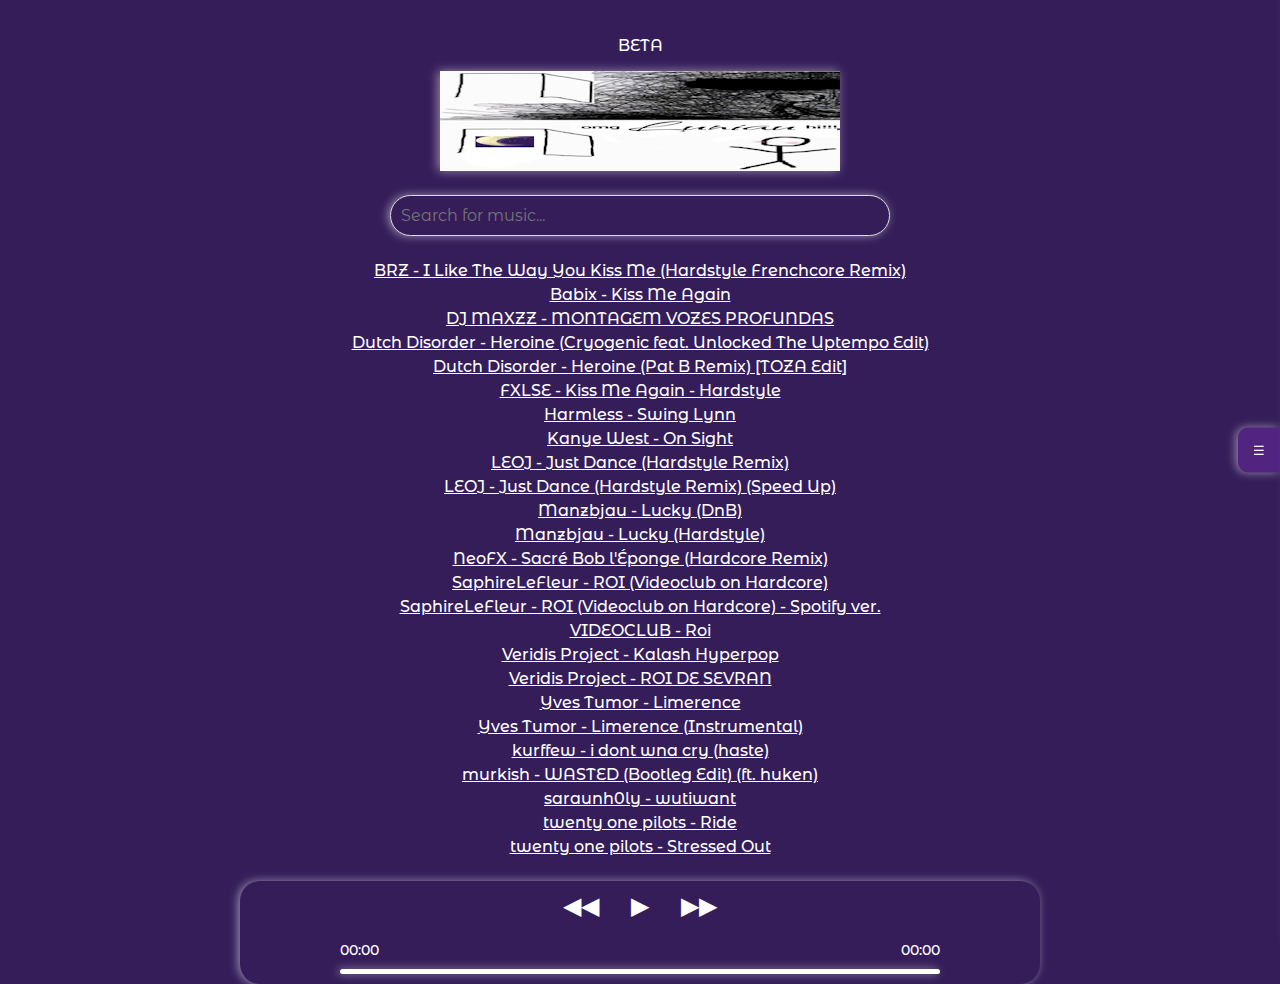
==== commit 59031aad: "Update" ====
--- a/test.html
+++ b/test.html
@@ -2,7 +2,7 @@
 <html lang="fr">
 <head>
     <link rel="icon" type="image/x-icon" href="favicon.ico">
-	<link rel="stylesheet" href="style.css">
+	<link rel="stylesheet" href="test/style.css">
     <link href="https://fonts.googleapis.com/css2?family=Montserrat+Alternates:ital,wght@0,100;0,200;0,300;0,400;0,500;0,600;0,700;0,800;0,900;1,100;1,200;1,300;1,400;1,500;1,600;1,700;1,800;1,900&display=swap" rel="stylesheet">
     <meta charset="UTF-8">
     <meta name="viewport" content="width=device-width, initial-scale=1.0">
@@ -56,6 +56,6 @@
         <h2>Settings</h2>
         <label><input type="checkbox" id="partyMode">Party Mode</label>
     </div>
-     <script src="script.js"></script> 
+  <script src="test/script.js"></script> 
 </body>
 </html>--- a/test/style.css
+++ b/test/style.css
@@ -0,0 +1,252 @@
+		body {
+			background-color: #341d59;
+			color: #ffffff;
+			font-family: "Montserrat Alternates", sans-serif;
+			font-weight: 500;
+			font-style: normal;
+			text-align: center;
+			margin: 0;
+			padding: 0;
+			display: flex;
+			flex-direction: column;
+			justify-content: center;
+			align-items: center;
+			min-height: 100vh;
+			position: relative;
+		}
+		.container {
+			flex: 1;
+			display: flex;
+			flex-direction: column;
+			align-items: center;
+			margin: 20px;
+			box-sizing: border-box;
+		}
+		img {
+			margin-bottom: 20px;
+			max-width: 100%;
+			height: auto;
+			box-shadow: -2px 0 10px rgba(255, 255, 255, 0.5);
+		}
+		ul {
+			list-style-type: none;
+			padding: 0;
+			margin: 0;
+		}
+		li {
+			margin: 5px 0;
+		}
+		a {
+			cursor: pointer;
+			text-decoration: underline;
+			color: #ffffff;
+		}
+		a:hover {
+			color: #dddddd;
+		}
+		.audio-container {
+			background-color: #341d59;
+			padding: 10px;
+			box-sizing: border-box;
+			display: flex;
+			flex-direction: column;
+			align-items: center;
+			justify-content: center;
+			z-index: 5;
+			width: 100%;
+			max-width: 800px;
+			margin: 0 auto;
+			box-shadow: -2px 0 10px rgba(255, 255, 255, 0.5);
+			border-radius: 20px;
+		}
+		.audio-controls {
+			display: flex;
+			align-items: center;
+			margin-bottom: 10px;
+		}
+		.audio-controls button {
+			background: none;
+			border: none;
+			color: #ffffff;
+			font-size: 24px;
+			cursor: pointer;
+			margin: 0 10px;
+		}
+		.audio-controls button:disabled {
+			color: #555555;
+			cursor: not-allowed;
+		}
+		.progress-container {
+			width: 80%;
+			max-width: 600px;
+			height: 5px;
+			background-color: #ffffff;
+			border-radius: 2.5px;
+			position: relative;
+			cursor: pointer;
+			margin-top: 10px;
+		}
+		.progress-bar {
+			height: 100%;
+			background-color: #bc8dbc;
+			width: 0;
+			border-radius: 3px;
+		}
+		.timer-container {
+			display: flex;
+			justify-content: space-between;
+			width: 80%;
+			max-width: 600px;
+			margin-top: 10px;
+			position: relative;
+		}
+		.current-time {
+			font-size: 14px;
+			text-align: left;
+			margin-right: auto;
+		}
+		.duration {
+			font-size: 14px;
+			text-align: right;
+			margin-left: auto;
+		}
+		input[type="text"] {
+			padding: 10px;
+			margin-bottom: 20px;
+			border: 1px solid #ddd;
+			border-radius: 50px;
+			width: 100%;
+			max-width: 500px;
+			box-sizing: border-box;
+			font-size: 16px;
+			font-family: "Montserrat Alternates", sans-serif;
+			background-color: #341d59;
+			color: #ffffff;
+			box-shadow: -2px 0 10px rgba(255, 255, 255, 0.5);
+		}
+		.panel-right {
+			position: fixed;
+			top: 50%;
+			right: 50px;
+			transform: translateY(-50%);
+			background-color: #502480;
+			padding: 10px;
+			border-radius: 20px;
+			display: flex;
+			flex-direction: column;
+			align-items: center;
+			opacity: 1;
+			z-index: 5;
+		}
+		.panel-right button {
+			background-color: #ffffff;
+			color: #341d59;
+			border: none;
+			padding: 10px 20px;
+			margin: 5px 0;
+			border-radius: 20px;
+			font-family: "Montserrat Alternates", sans-serif;
+			cursor: pointer;
+			transition: background-color 0.3s;
+		}
+		.panel-right.hidden {
+			transform: translateY(-50%) translateX(100%);
+			opacity: 0;
+			pointer-events: none;
+			transition: transform 0.3s ease, opacity 0.3s ease;
+		}
+		.panel-right button:hover {
+			background-color: #dddddd;
+		}
+		.toggle-panel-btn {
+			position: fixed;
+			top: 50%;
+			right: 0;
+			transform: translateY(-50%);
+			background-color: #502480;
+			color: #ffffff;
+			border: none;
+			padding: 15px;
+			border-radius: 10px 0 0 10px;
+			box-shadow: -2px 0 10px rgba(255, 255, 255, 0.5);
+			cursor: pointer;
+			z-index: 10;
+		}
+		.toggle-panel-btn:hover {
+			background-color: #341d59;
+		}
+		.modal {
+			display: none;
+			position: fixed;
+			z-index: 100;
+			left: 0;
+			top: 0;
+			width: 100%;
+			height: 100%;
+			overflow: auto;
+			background-color: rgba(0, 0, 0, 0.6);
+		}
+		.modal-content {
+			background-color: #000000;
+			color: #ffffff;
+			margin: 15% auto;
+			padding: 20px;
+			border: 1px solid #888;
+			width: 80%;
+			max-width: 600px;
+			border-radius: 10px;
+			text-align: left;
+		}
+		.modal-content img {
+			max-width: 100%;
+			height: auto;
+			display: block;
+			margin: 0 auto 10px;
+		}
+		.close {
+			color: #aaa;
+			float: right;
+			font-size: 28px;
+			font-weight: bold;
+		}
+		.close:hover,
+		.close:focus {
+			color: #ffffff;
+			text-decoration: none;
+			cursor: pointer;
+		}
+		.settings-panel {
+			position: fixed;
+			top: 0;
+			right: -350px;
+			width: 300px;
+			height: 100%;
+			background-color: #502480;
+			padding: 20px;
+			z-index: 10;
+		}
+		.settings-panel.show {
+			right: 0;
+		}
+		.settings-panel label {
+			display: block;
+			margin-bottom: 10px;
+		}
+		.settings-panel input[type="checkbox"] {
+			margin-right: 10px;
+		}
+		.settings-panel .close {
+			position: absolute;
+			top: 10px;
+			right: 10px;
+			font-size: 24px;
+			cursor: pointer;
+		}
+		.settings-panel,
+		.panel-right,
+		.audio-container,
+		.modal-content,
+		.progress-container {
+			box-shadow: -2px 0 10px rgba(255, 255, 255, 0.5);
+			transition: box-shadow 0.3s ease, transform 0.3s ease, opacity 0.3s ease, right 0.3s ease;
+		}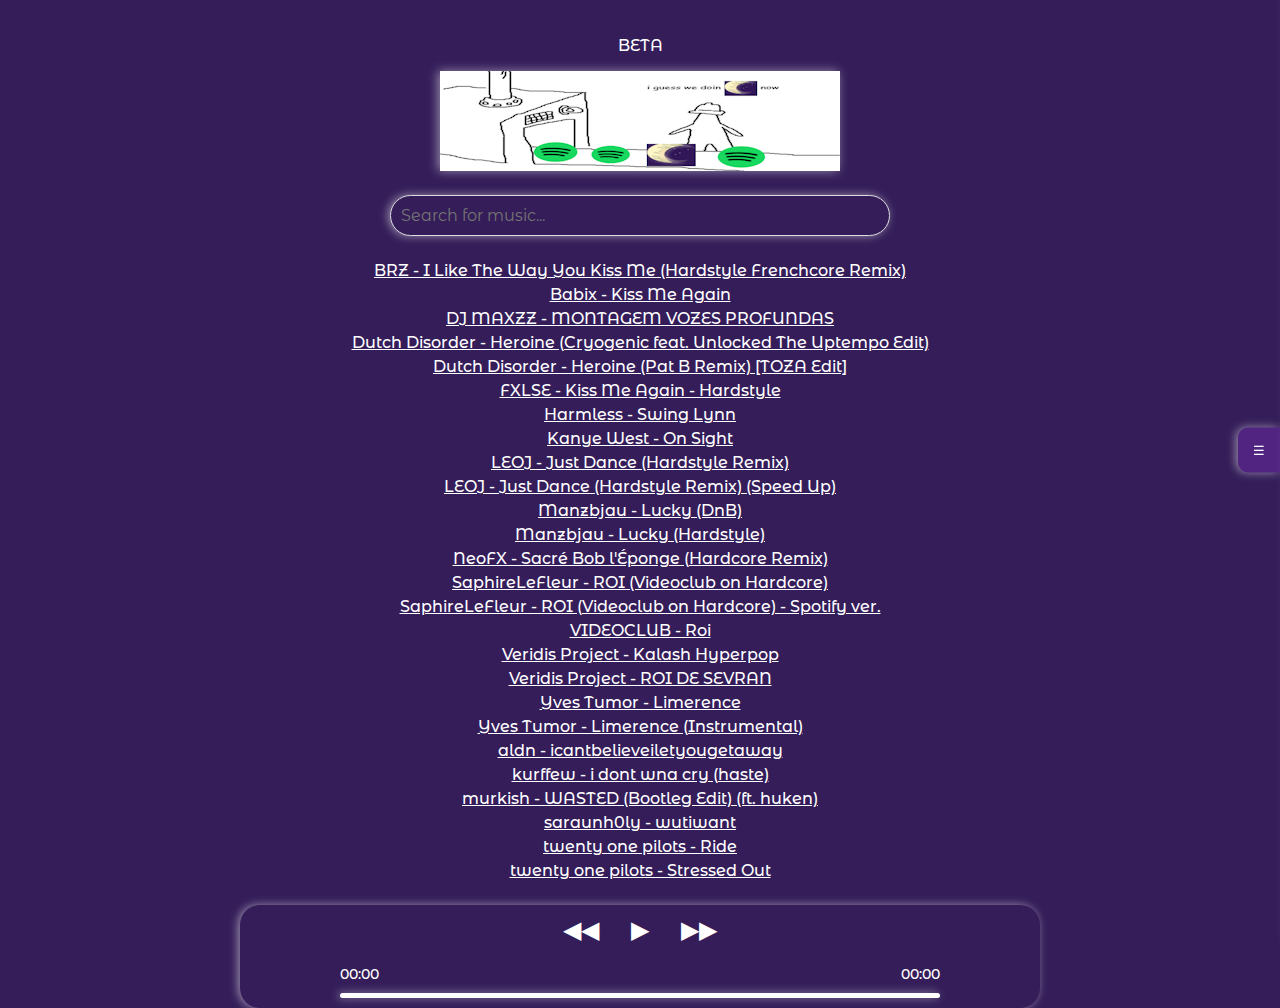
==== commit 80d50f8a: "Update" ====
--- a/test.html
+++ b/test.html
@@ -5,7 +5,7 @@
 	<link rel="stylesheet" href="test/style.css">
     <link href="https://fonts.googleapis.com/css2?family=Montserrat+Alternates:ital,wght@0,100;0,200;0,300;0,400;0,500;0,600;0,700;0,800;0,900;1,100;1,200;1,300;1,400;1,500;1,600;1,700;1,800;1,900&display=swap" rel="stylesheet">
     <meta charset="UTF-8">
-    <meta name="viewport" content="width=device-width, initial-scale=1.0">
+    <meta name="viewport" content="width=device-width, initial-scale=1">
     <title>Luniau BETA</title>
 </head>
 <body>
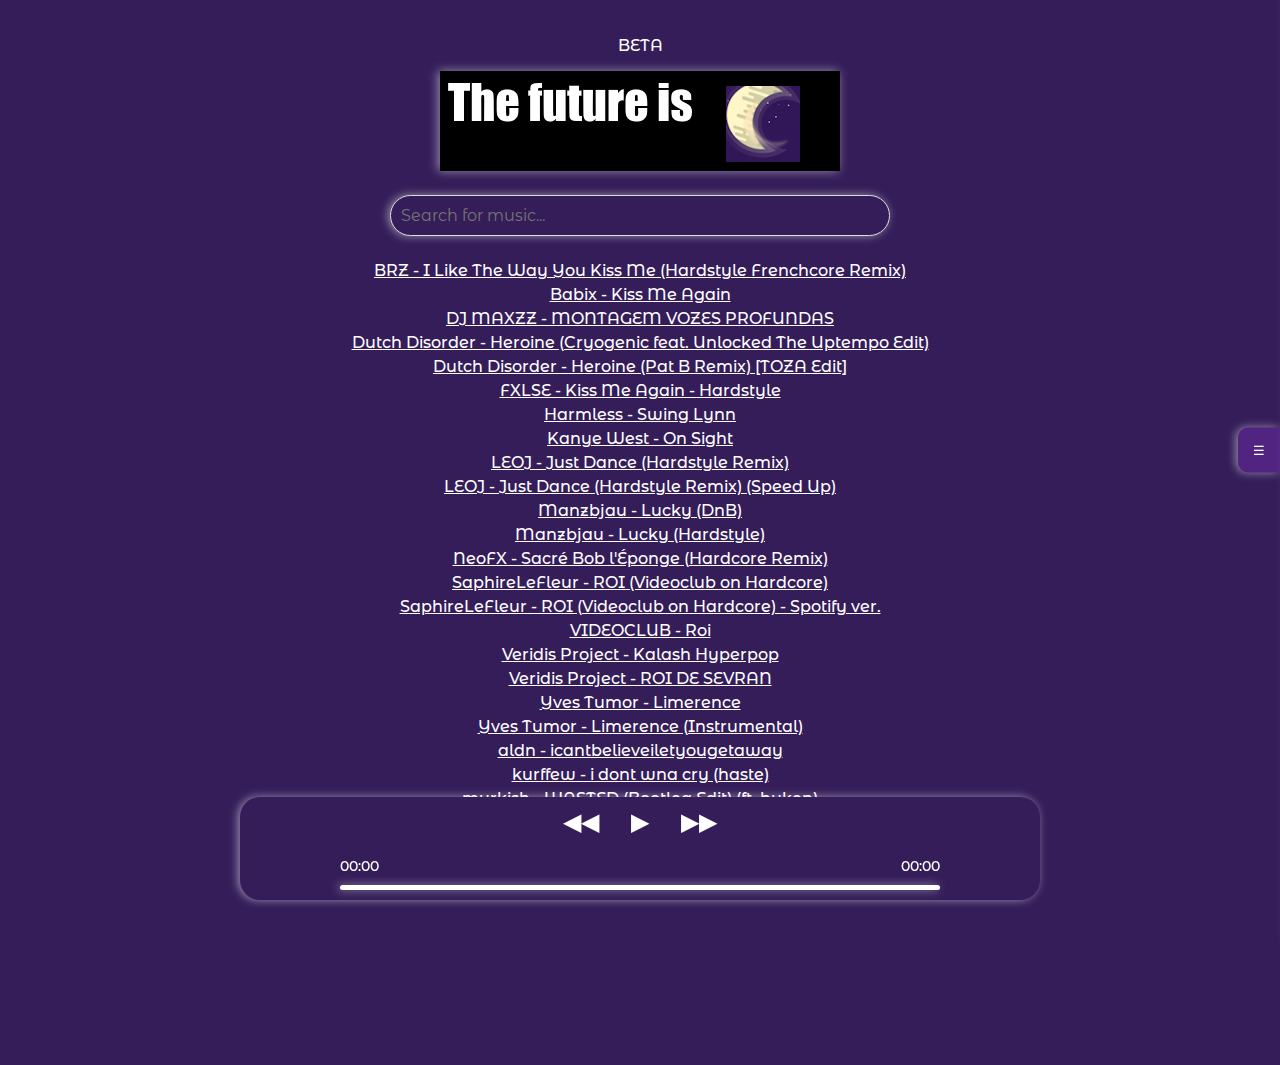
==== commit b7d1ac29: "Update" ====
--- a/test.html
+++ b/test.html
@@ -56,6 +56,7 @@
         <h2>Settings</h2>
         <label><input type="checkbox" id="partyMode">Party Mode</label>
     </div>
-  <script src="test/script.js"></script> 
+  <script src="test/script.js"></script>
+<div id="spacer" style="height: 80px;"></div>
 </body>
 </html>--- a/test/style.css
+++ b/test/style.css
@@ -13,6 +13,7 @@
 			align-items: center;
 			min-height: 100vh;
 			position: relative;
+			padding-bottom: 80px;
 		}
 		.container {
 			flex: 1;
@@ -52,12 +53,16 @@
 			flex-direction: column;
 			align-items: center;
 			justify-content: center;
-			z-index: 5;
+			z-index: 1000;
 			width: 100%;
 			max-width: 800px;
 			margin: 0 auto;
 			box-shadow: -2px 0 10px rgba(255, 255, 255, 0.5);
 			border-radius: 20px;
+			position: fixed;
+			bottom: 0;
+			left: 50%;
+			transform: translateX(-50%);
 		}
 		.audio-controls {
 			display: flex;
@@ -185,6 +190,7 @@
 			height: 100%;
 			overflow: auto;
 			background-color: rgba(0, 0, 0, 0.6);
+			box-shadow: 0 0 20px rgba(255, 255, 255, 0.5);
 		}
 		.modal-content {
 			background-color: #000000;
@@ -249,4 +255,9 @@
 		.progress-container {
 			box-shadow: -2px 0 10px rgba(255, 255, 255, 0.5);
 			transition: box-shadow 0.3s ease, transform 0.3s ease, opacity 0.3s ease, right 0.3s ease;
+		}
+		@media (max-width: 600px) {
+			body {
+				padding-bottom: 60px;
+			}
 		}